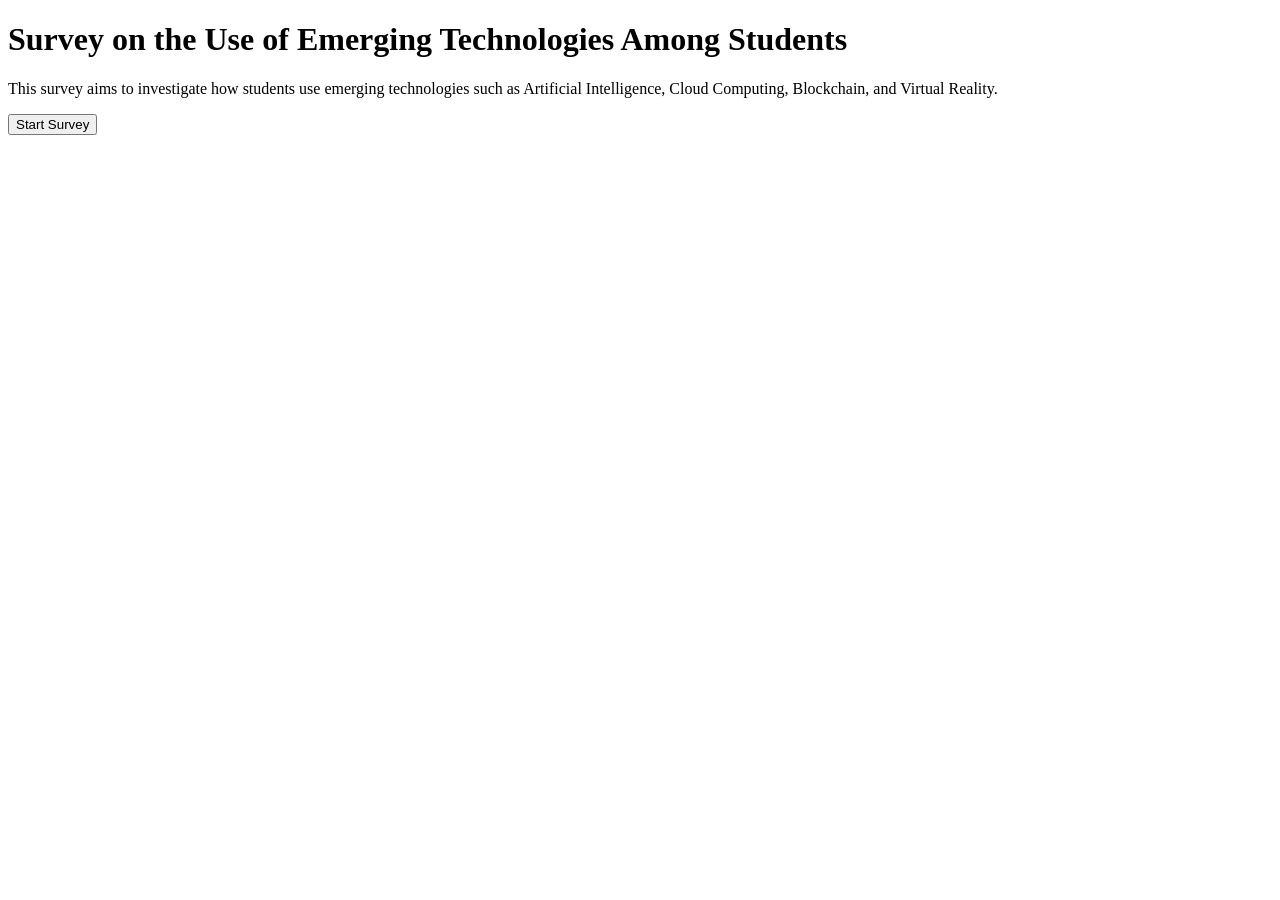
==== index.html @ a33f39fb "Create index.html" ====
<!DOCTYPE html>
<html>
<head>
    <title>Emerging Technology Survey</title>
</head>
<body>

    <h1>Survey on the Use of Emerging Technologies Among Students</h1>

    <p>
        This survey aims to investigate how students use emerging
        technologies such as Artificial Intelligence, Cloud Computing,
        Blockchain, and Virtual Reality.
    </p>

    <a href="survey.html">
        <button>Start Survey</button>
    </a>

</body>
</html>
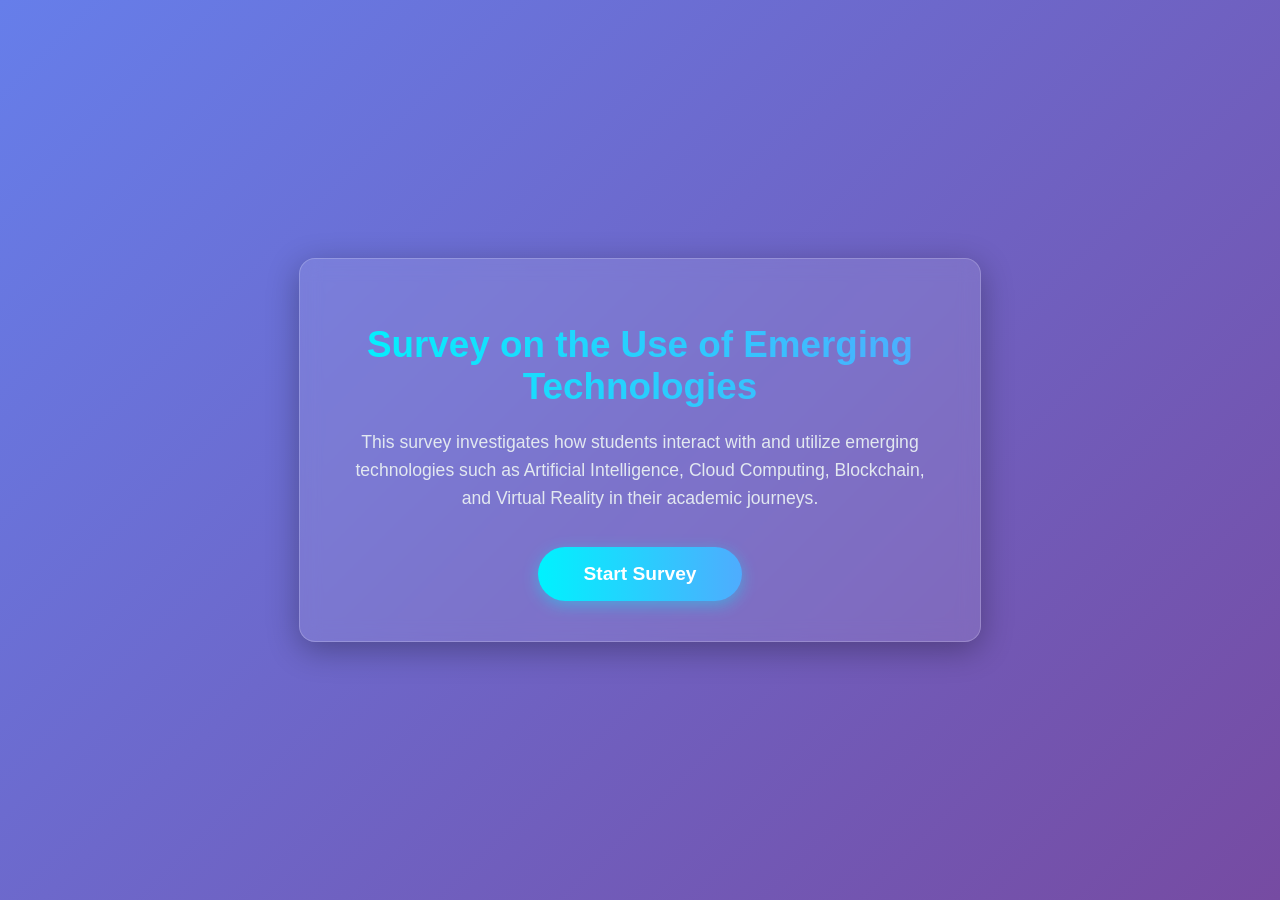
==== commit 520cd9e2: "Update index.html" ====
--- a/index.html
+++ b/index.html
@@ -1,21 +1,78 @@
 <!DOCTYPE html>
-<html>
+<html lang="en">
 <head>
+    <meta charset="UTF-8">
+    <meta name="viewport" content="width=device-width, initial-scale=1.0">
     <title>Emerging Technology Survey</title>
+    <style>
+        body {
+            font-family: 'Segoe UI', Tahoma, Geneva, Verdana, sans-serif;
+            background: linear-gradient(135deg, #667eea 0%, #764ba2 100%);
+            color: #fff;
+            margin: 0;
+            display: flex;
+            align-items: center;
+            justify-content: center;
+            min-height: 100vh;
+        }
+        .container {
+            background: rgba(255, 255, 255, 0.1);
+            backdrop-filter: blur(10px);
+            padding: 40px;
+            border-radius: 16px;
+            box-shadow: 0 8px 32px 0 rgba(0, 0, 0, 0.3);
+            max-width: 600px;
+            width: 90%;
+            text-align: center;
+            border: 1px solid rgba(255, 255, 255, 0.2);
+        }
+        h1 {
+            font-size: 2.3rem;
+            margin-bottom: 20px;
+            background: linear-gradient(to right, #00f2fe, #4facfe);
+            -webkit-background-clip: text;
+            -webkit-text-fill-color: transparent;
+        }
+        p {
+            font-size: 1.1rem;
+            line-height: 1.6;
+            margin-bottom: 35px;
+            color: #e2e8f0;
+        }
+        button {
+            background: linear-gradient(to right, #00f2fe, #4facfe);
+            color: #fff;
+            border: none;
+            padding: 16px 45px;
+            font-size: 1.2rem;
+            font-weight: bold;
+            border-radius: 30px;
+            cursor: pointer;
+            transition: transform 0.2s, box-shadow 0.2s;
+            box-shadow: 0 4px 15px rgba(0, 242, 254, 0.4);
+        }
+        button:hover {
+            transform: translateY(-2px);
+            box-shadow: 0 6px 20px rgba(0, 242, 254, 0.6);
+        }
+        a {
+            text-decoration: none;
+        }
+    </style>
 </head>
 <body>
 
-    <h1>Survey on the Use of Emerging Technologies Among Students</h1>
-
-    <p>
-        This survey aims to investigate how students use emerging
-        technologies such as Artificial Intelligence, Cloud Computing,
-        Blockchain, and Virtual Reality.
-    </p>
-
-    <a href="survey.html">
-        <button>Start Survey</button>
-    </a>
+    <div class="container">
+        <h1>Survey on the Use of Emerging Technologies</h1>
+        <p>
+            This survey investigates how students interact with and utilize emerging
+            technologies such as Artificial Intelligence, Cloud Computing,
+            Blockchain, and Virtual Reality in their academic journeys.
+        </p>
+        <a href="survey.html">
+            <button>Start Survey</button>
+        </a>
+    </div>
 
 </body>
 </html>
